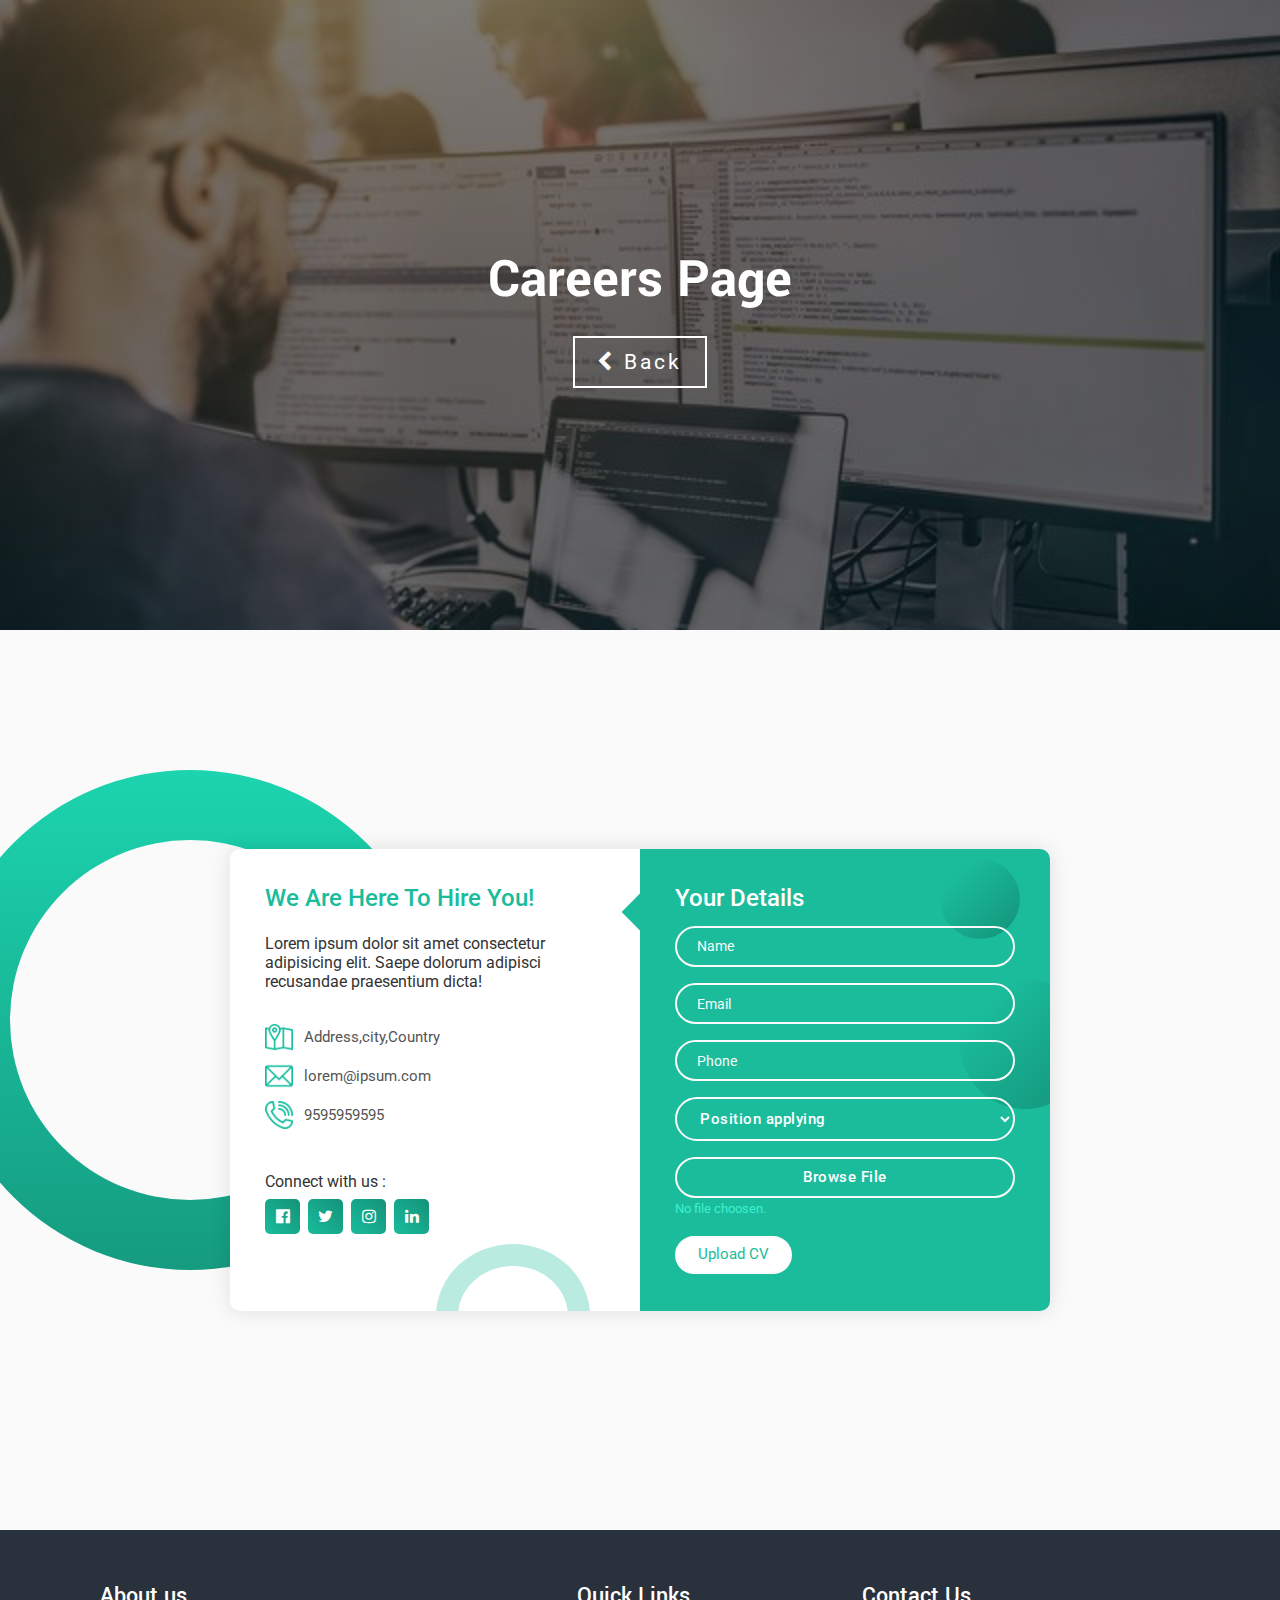
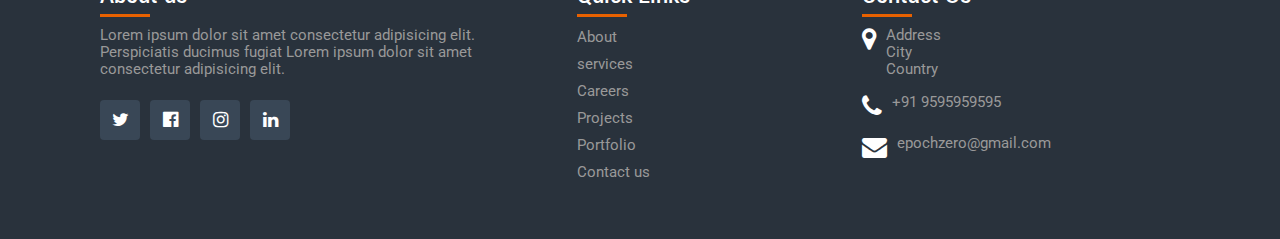
==== careers.html @ 895d6c16 "fourth commit" ====
<!DOCTYPE html>
<html lang="en">
  <head>
    <meta charset="UTF-8" />
    <meta name="viewport" content="width=device-width, initial-scale=1.0" />
    <title>Career Form</title>
    <link rel="icon" href="images/favicon.ico">
    <link rel="stylesheet" href="css-cont.css" />
    <link rel="stylesheet" href="https://cdnjs.cloudflare.com/ajax/libs/font-awesome/4.7.0/css/font-awesome.min.css">
  </head>
  <body>

    <header id="header">
      <div class="hero container-hero">
        <div class="inner">
          <h1>Careers Page</h1>
          <a href="index.html" type="button" class="cta"><i class=" fa fa-chevron-left"></i> Back</a>
        </div>
    </div>
  </header>
  
  <!------------------careers------------------------->
  <div class="contact">
      <span class="big-circle"></span>
      <img src="img/shape.png" class="square" alt="" />
      <div class="form">
        <div class="contact-info">
          <h3 class="title-cont">We Are Here To Hire You!</h3>
          <p class="text-cont">
            Lorem ipsum dolor sit amet consectetur adipisicing elit. Saepe
            dolorum adipisci recusandae praesentium dicta!
          </p>

          <div class="info">
            <div class="information-1">
              <img src="./images/location.png" class="icon-1" alt="" />
              <p>Address,city,Country</p>
            </div>
            <div class="information-1">
              <img src="./images/email.png" class="icon-1" alt="" />
              <p>lorem@ipsum.com</p>
            </div>
            <div class="information-1">
              <img src="./images/phone.png" class="icon-1" alt="" />
              <p>9595959595</p>
            </div>
          </div>

          <div class="social-media">
            <p>Connect with us :</p>
            <div class="social-icons">
              <a href="#">
                <i class="fa fa-facebook-official"></i>
              </a>
              <a href="#">
                <i class="fa fa-twitter"></i>
              </a>
              <a href="#">
                <i class="fa fa-instagram"></i>
              </a>
              <a href="#">
                <i class="fa fa-linkedin"></i>
              </a>
            </div>
          </div>
        </div>

        <div class="contact-form">
          <span class="circle one"></span>
          <span class="circle two"></span>

          <form action="career.html" autocomplete="off">
            <h3 class="title-cont">Your Details</h3>
            <div class="input-container">
              <input type="text" name="name" class="input" />
              <label for="">Name</label>
              <span>Name</span>
            </div>
            <div class="input-container">
              <input type="email" name="email" class="input" />
              <label for="">Email</label>
              <span>Email</span>
            </div>
            <div class="input-container">
              <input type="tel" name="phone" class="input" />
              <label for="">Phone</label>
              <span>Phone</span>
            </div>
            <div class="input-container textarea">
              <select name="subject" class="input">
                <option disabled="disabled" selected="selected">Position applying</option>
                <option>Subject 1</option>
                <option>Subject 2</option>
                <option>Subject 3</option>
              </select>
            </div>
            <div>
            <input type="file" id="real-life" hidden="hidden">
            <button type="button" id="custom-button">Browse File</button>
            <span id="custom-text">No file choosen.</span>
            </div>
            <br>
            <input type="submit" value="Upload CV" class="btn" />
          </form>
        </div>
      </div>
    </div>

    <!------------------footer-------------------------->
    <footer class="foot">
      <div class="container-footer">
          <div class="aboutus">
              <h2>About us</h2>
              <p>Lorem ipsum dolor sit amet consectetur adipisicing elit. Perspiciatis ducimus fugiat Lorem ipsum dolor sit amet consectetur adipisicing elit.</p>
              <ul class="social">
                  <li><a href="#"><i class="fa fa-twitter" aria-hidden="true"></i></a></li>
                  <li><a href="#"><i class="fa fa-facebook-official" aria-hidden="true"></i></a></li>
                  <li><a href="#"><i class="fa fa-instagram" aria-hidden="true"></i></a></li>
                  <li><a href="#"><i class="fa fa-linkedin" aria-hidden="true"></i></a></li>
              </ul>
          </div>

          <div class="quicklinks">
              <h2>Quick Links</h2>
              <ul>
                  <li><a href="index.html#about">About</a></li>
                  <li><a href="index.html#services">services</a></li>
                  <li><a href="#">Careers</a></li>
                  <li><a href="projects.html">Projects</a></li>
                  <li><a href="index.html#portfolio">Portfolio</a></li>
                  <li><a href="index.html#contact">Contact us</a></li>
              </ul>
          </div>
          <div class="contactus">
              <h2>Contact Us</h2>
              <ul class="information">
                  <li>
                      <span><i class="fa fa-map-marker"></i></span>
                      <span>Address <br>City<br> Country</span>
                  </li>
                  <li>
                      <span><i class="fa fa-phone"></i></span>
                      <span>+91 9595959595</span>
                  </li>
                  <li>
                      <span><i class="fa fa-envelope"></i></span>
                      <span>epochzero@gmail.com</span>
                  </li>
              </ul>
          </div>
      </div>        
  </footer>

    <script src="app1.js"></script>
  </body>
</html>
---- css-cont.css ----
@import url('https://fonts.googleapis.com/css2?family=Roboto:wght@300&display=swap');
@import url('https://fonts.googleapis.com/css2?family=Yantramanav:wght@700&display=swap');

* {
  margin: 0;
  padding: 0;
  box-sizing: border-box;
}
html{
  scroll-behavior: smooth;
}

body,
input,
textarea {
  font-family: 'Roboto', sans-serif;
}
#header{
  background-image: url(./images/career.jpg);
  background-size: cover;
  background-position: top center;
  position: relative;
  z-index: 1;
}
#header::after{
  content: '';
  position: absolute;
  left: 0;
  top: 0;
  height: 100%;
  width: 100%;
  background-color: #000;
  opacity: 0.5;
  z-index: -1;
}
.container-hero{
  min-height: 70vh;
  width: 100%;
  display: flex;
  align-items: center;
  justify-content: center;
}
#header .hero{
  max-width: 1200px;
  margin: 0 auto;
  padding: 0 50px;
  justify-content: flex-start;            /*-----------------flex-start---------------*/
}
#header .inner{
  text-align: center;
}
#header h1{
  display: block;
  width: fit-content;
  font-size: 3rem;
  font-family: 'Yantramanav', sans-serif;
  position: relative;
  color: #fff;

}
#header .cta{
  display: inline-block;
  padding: 10px 20px;
  color: white;
  background-color: transparent;
  border: 2px solid white;
  font-size: 1rem;
  letter-spacing: 0.2rem;
  text-decoration: none;
  margin-top: 20px;
  font-family: 'Roboto', sans-serif;
  transition: 0.3s ease;
  transition-property: background-color, color;
}
#header .cta:hover{
  color: #fff;
  border: 2px solid rgba(26, 188, 156, 0.5);
  background-color:rgba(40,50,60,0.5);
}
@media(min-width:768px){
  #header .cta{
      font-size: 1.3rem;
      padding: 12px 22px;
  }
  #header h1{
      font-size: 3.5rem;
  }
  #header .hero{
      justify-content: center;
      align-items: center;
  }
  
}

/*---------------careers--------------------*/
.contact{
  position: relative;
  width: 100%;
  min-height: 100vh;
  padding: 2rem;
  background-color: #fafafa;
  overflow: hidden;
  display: flex;
  align-items: center;
  justify-content: center;
}

.form {
  width: 100%;
  max-width: 820px;
  background-color: #fff;
  border-radius: 10px;
  box-shadow: 0 0 20px 1px rgba(0, 0, 0, 0.1);
  z-index: 500;/*1000*/
  overflow: hidden;
  display: grid;
  grid-template-columns: repeat(2, 1fr);
}

.contact-form {
  background-color: #1abc9c;
  position: relative;
}

.circle {
  border-radius: 50%;
  background: linear-gradient(135deg, transparent 20%, #149279);
  position: absolute;
}

.circle.one {
  width: 130px;
  height: 130px;
  top: 130px;
  right: -40px;
}

.circle.two {
  width: 80px;
  height: 80px;
  top: 10px;
  right: 30px;
}

.contact-form:before {
  content: "";
  position: absolute;
  width: 26px;
  height: 26px;
  background-color: #1abc9c;
  transform: rotate(45deg);
  top: 50px;
  left: -13px;
}

form {
  padding: 2.3rem 2.2rem;
  z-index: 10;
  overflow: hidden;
  position: relative;
}

.title-cont {
  color: #fff;
  font-weight: 500;
  font-size: 1.5rem;
  line-height: 1;
  margin-bottom: 0.7rem;
}

.input-container {
  position: relative;
  margin: 1rem 0;
}

.input {
  width: 100%;
  outline: none;
  border: 2px solid #fafafa;
  background: none;
  padding: 0.6rem 1.2rem;
  color: #fff;
  font-weight: 500;
  font-size: 0.95rem;
  font-family: 'Roboto', sans-serif;
  letter-spacing: 0.5px;
  border-radius: 25px;
  transition: 0.3s;
}

.input-container label {
  position: absolute;
  top: 50%;
  left: 15px;
  transform: translateY(-50%);
  padding: 0 0.4rem;
  color: #fafafa;
  font-size: 0.9rem;
  font-weight: 400;
  pointer-events: none;
  z-index: 1000;
  transition: 0.5s;
}

.input-container.textarea label {
  top: 1rem;
  transform: translateY(0);
}

.btn {
  padding: 0.6rem 1.3rem;
  background-color: #fff;
  border: 2px solid #fafafa;
  font-size: 0.95rem;
  color: #1abc9c;
  line-height: 1;
  border-radius: 25px;
  outline: none;
  cursor: pointer;
  transition: 0.3s;
  margin: 0;
}

.btn:hover {
  background-color: transparent;
  color: #fff;
}

.input-container span {
  position: absolute;
  top: 0;
  left: 25px;
  transform: translateY(-50%);
  font-size: 0.8rem;
  padding: 0 0.4rem;
  color: transparent;
  pointer-events: none;
  z-index: 500;
}

.input-container span:before,
.input-container span:after {
  content: "";
  position: absolute;
  width: 10%;
  opacity: 0;
  transition: 0.3s;
  height: 5px;
  background-color: #1abc9c;
  top: 50%;
  transform: translateY(-50%);
}

.input-container span:before {
  left: 50%;
}

.input-container span:after {
  right: 50%;
}

.input-container.focus label {
  top: 0;
  transform: translateY(-50%);
  left: 25px;
  font-size: 0.8rem;
}

.input-container.focus span:before,
.input-container.focus span:after {
  width: 50%;
  opacity: 1;
}
.input-container option{
  color: #1abc9c;
  font-family: 'Roboto', sans-serif;
}
#custom-button{
  width: 100%;
  outline: none;
  border: 2px solid #fafafa;
  background: none;
  padding: 0.6rem 1.2rem;
  color: #fff;
  font-weight: 500;
  font-size: 0.95rem;
  font-family: 'Roboto', sans-serif;
  letter-spacing: 0.5px;
  border-radius: 25px;
  transition: 0.3s;

}
#custom-button:hover{
  color: #1abc9c;
  background-color: #fff;
}
#custom-text{
  color: #3ef1ce;
  font-size: 0.8rem;
  font-family: 'Roboto', sans-serif;
}
.contact-info {
  padding: 2.3rem 2.2rem;
  position: relative;
}

.contact-info .title-cont {
  color: #1abc9c;
}

.text-cont {
  color: #333;
  margin: 1.5rem 0 2rem 0;
}

.information-1 {
  display: flex;
  color: #555;
  margin: 0.7rem 0;
  align-items: center;
  font-size: 0.95rem;
}

.icon-1 {
  width: 28px;
  margin-right: 0.7rem;
}

.social-media {
  padding: 2rem 0 0 0;
}

.social-media p {
  color: #333;
}

.social-icons {
  display: flex;
  margin-top: 0.5rem;
}

.social-icons a {
  width: 35px;
  height: 35px;
  border-radius: 5px;
  background: linear-gradient(45deg, #1abc9c, #149279);
  color: #fff;
  text-align: center;
  line-height: 35px;
  margin-right: 0.5rem;
  transition: 0.3s;
}

.social-icons a:hover {
  transform: scale(1.05);
}

.contact-info:before {
  content: "";
  position: absolute;
  width: 110px;
  height: 100px;
  border: 22px solid #1abc9c;
  border-radius: 50%;
  bottom: -77px;
  right: 50px;
  opacity: 0.3;
}

.big-circle {
  position: absolute;
  width: 500px;
  height: 500px;
  border-radius: 50%;
  background: linear-gradient(to bottom, #1cd4af, #159b80);
  bottom: 50%;
  right: 50%;
  transform: translate(-40%, 38%);
}

.big-circle:after {
  content: "";
  position: absolute;
  width: 360px;
  height: 360px;
  background-color: #fafafa;
  border-radius: 50%;
  top: calc(50% - 180px);
  left: calc(50% - 180px);
}

.square {
  position: absolute;
  height: 400px;
  top: 50%;
  left: 50%;
  transform: translate(181%, 11%);
  opacity: 0.2;
}

@media (max-width: 850px) {
  .form {
    grid-template-columns: 1fr;
  }

  .contact-info:before {
    bottom: initial;
    top: -75px;
    right: 65px;
    transform: scale(0.95);
  }

  .contact-form:before {
    top: -13px;
    left: initial;
    right: 70px;
  }

  .square {
    transform: translate(140%, 43%);
    height: 350px;
  }

  .big-circle {
    bottom: 75%;
    transform: scale(0.9) translate(-40%, 30%);
    right: 50%;
  }

  .text-cont {
    margin: 1rem 0 1.5rem 0;
  }

  .social-media {
    padding: 1.5rem 0 0 0;
  }
}

@media (max-width: 480px) {
  .contact {
    padding: 2rem;
  }

  .contact-info:before {
    display: none;
  }

  .square,
  .big-circle {
    display: none;
  }

  form,
  .contact-info {
    padding: 1.7rem 1.6rem;
  }

  .text-cont,
  .information-1,
  .social-media p {
    font-size: 0.8rem;
  }

  .title-cont {
    font-size: 1.15rem;
  }

  .social-icons a {
    width: 30px;
    height: 30px;
    line-height: 30px;
  }

  .icon-1 {
    width: 23px;
  }

  .input {
    padding: 0.45rem 1.2rem;
  }

  .btn {
    padding: 0.45rem 1.2rem;
  }
}

/*-----------------------footer-------------------------*/
footer{
  box-sizing: border-box;
  position: relative;
  width: 100%;
  height: auto;
  padding: 50px 100px;
  background: #29323c;
  display: flex;
  justify-content: space-between;
  flex-wrap: wrap;
  font-family: 'Roboto', sans-serif;
}
footer .container-footer{
  display: flex;
  justify-content: space-between;
  flex-wrap: wrap;
  flex-direction: row;
}
footer .container-footer .aboutus{
  margin-right: 30px;
  width: 40%;
}
footer .container-footer .aboutus h2{
  position: relative;
  color: #fff;
  font-family: 'Yantramanav', sans-serif;
  font-weight: 500;
  margin-bottom: 15px;
}
footer .container-footer .aboutus h2::before{
  content: '';
  position: absolute;
  bottom: -5px;
  left: 0;
  width: 50px;
  height: 3px;
  background: #e86100;
}
footer .container-footer .aboutus p{
  color: #999;
  font-size: 14.5px;
}
.social{
  margin-top: 22px;
  display: flex;
}
.social li{
  list-style: none;
}
.social li a{
  display: inline-block;
  width: 40px;
  height: 40px;
  background: #394756;
  /*padding: 8px;*/
  display: flex;
  justify-content: center;
  align-items: center;
  margin-right: 10px;
  text-decoration: none;
  border-radius: 4px;
}
.social li a .fa{
  color: #fff;
  font-size: 18px;
}
.social li a:hover{
  background: #e86100;
}
footer .container-footer .quicklinks h2{
  position: relative;
  color: #fff;
  font-family: 'Yantramanav', sans-serif;
  font-weight: 500;
  margin-bottom: 15px;
}
footer .container-footer .quicklinks h2::before{
  content: '';
  position: absolute;
  bottom: -5px;
  left: 0;
  width: 50px;
  height: 3px;
  background: #e86100;
}
.quicklinks{
  position: relative;
  width: 25%;
}
.quicklinks ul li{
  list-style: none;
}
.quicklinks ul li a{
  color: #999;
  font-size: 14.5px;
  text-decoration: none;
  margin-bottom: 8px;
  display: inline-block;
}
.quicklinks ul li a:hover{
  color: #fff;
}
.contactus{
  width: calc(35% - 60px);
  margin-right: 0 !important;
}
footer .container-footer .contactus h2{
  position: relative;
  color: #fff;
  font-family: 'Yantramanav', sans-serif;
  font-weight: 500;
  margin-bottom: 15px;
}
footer .container-footer .contactus h2::before{
  content: '';
  position: absolute;
  bottom: -5px;
  left: 0;
  width: 50px;
  height: 3px;
  background: #e86100;
}
.contactus .information{
  position: relative;
}
.contactus .information li{
  display: flex;
  list-style: none;
  margin-bottom: 16px;
}
.contactus .information li span{
  font-size: 14.5px;
  color: #999;
}
.contactus .information li span i{
  color: #fff;
  font-size: 25px;
  margin-right: 10px;
}
.contactus .information li span a{
  color: #999;
  text-decoration: none;
}
@media(max-width:900px){
  footer{
      padding: 40px;
  }
  footer .container-footer{
      flex-direction: column;
  }
  footer .container-footer .aboutus{
      margin-bottom: 25px;
      width: 100%;
  }
  footer .container-footer .contactus{
      width: 100%;
  }
  footer .container-footer .quicklinks{
      width: 100%;
  }
}
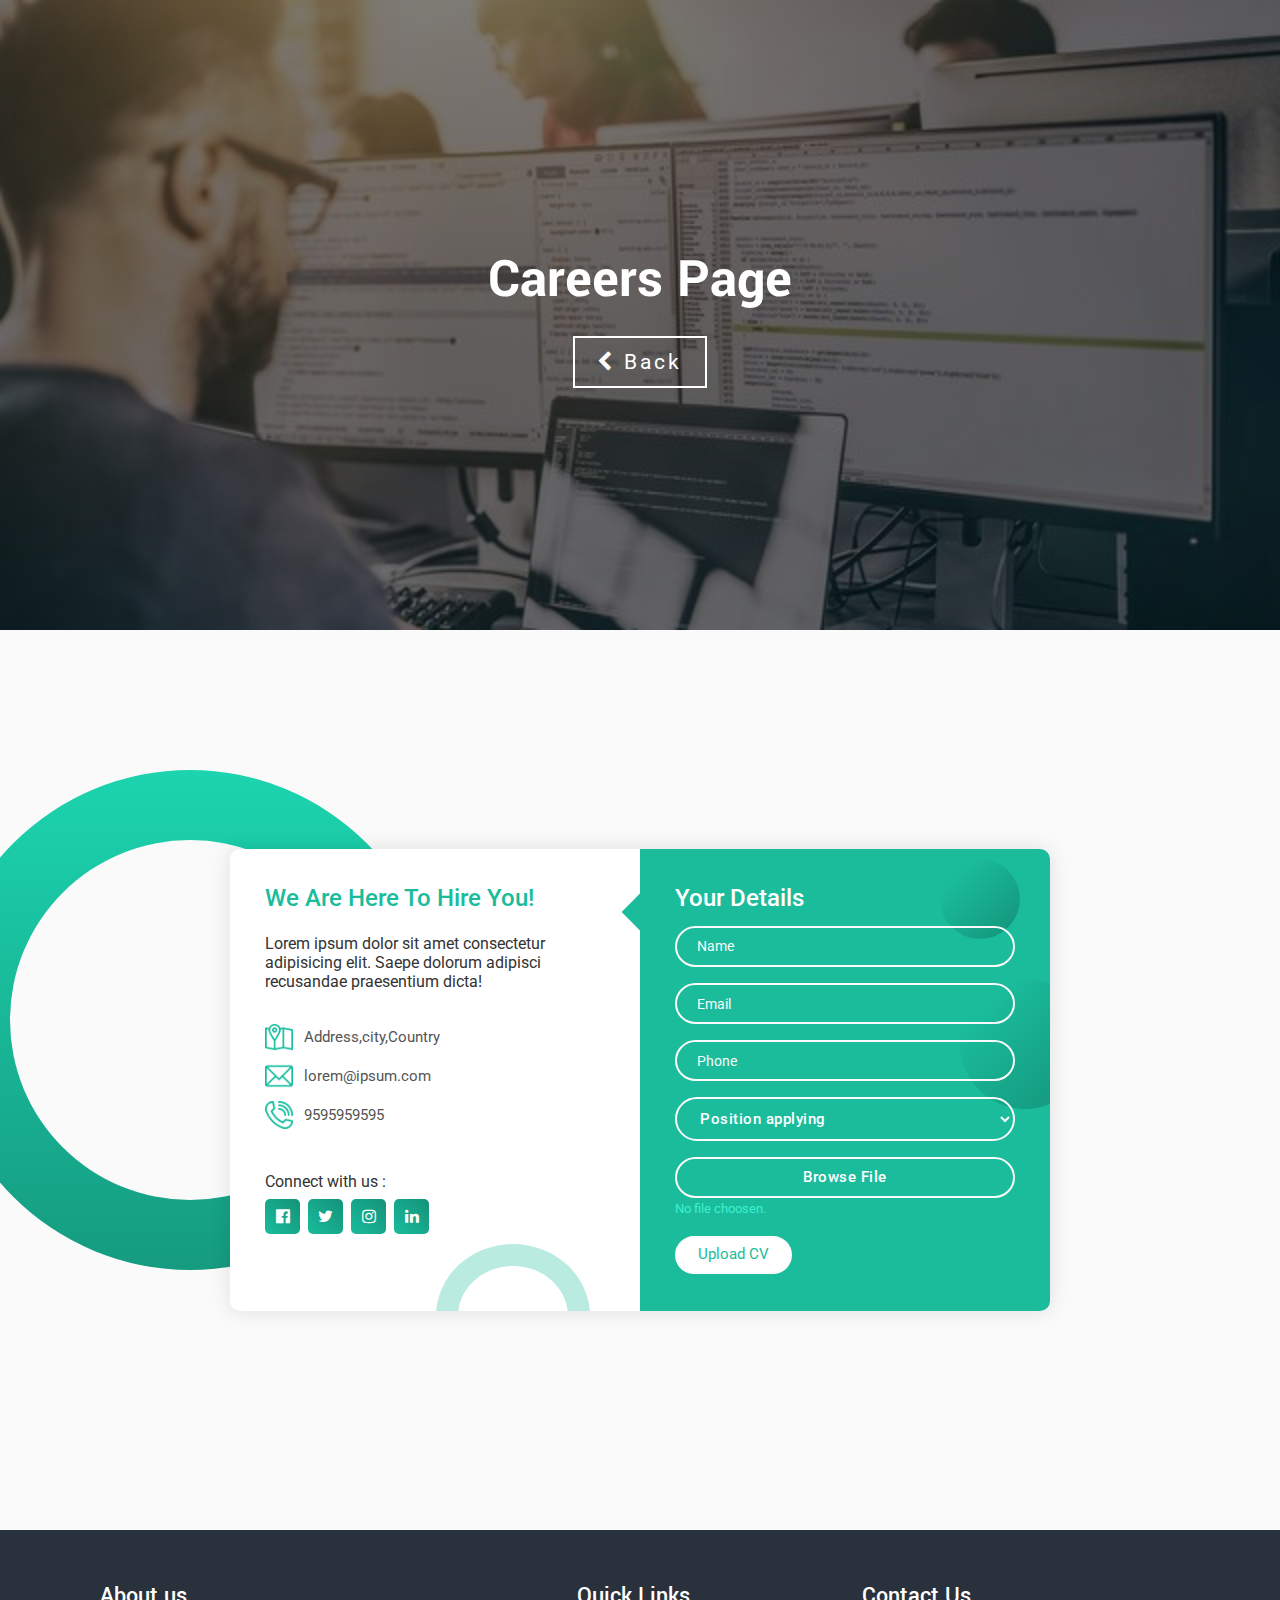
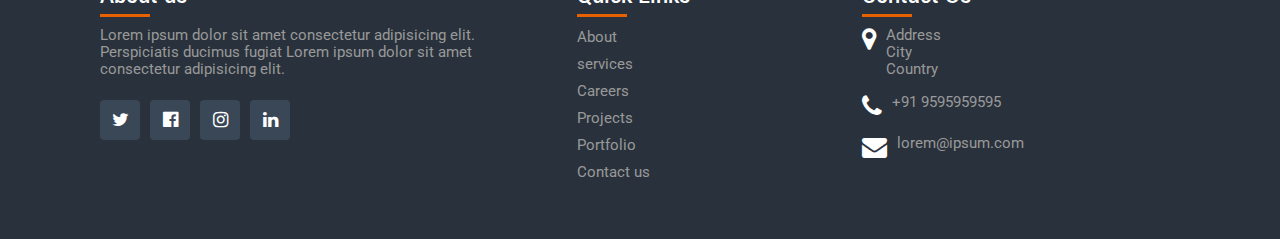
==== commit b5b67249: "fifth commit" ====
--- a/careers.html
+++ b/careers.html
@@ -38,11 +38,11 @@
             </div>
             <div class="information-1">
               <img src="./images/email.png" class="icon-1" alt="" />
-              <p>lorem@ipsum.com</p>
+              <p><a href="mailto:lorem@ipsum.com">lorem@ipsum.com</a></p>
             </div>
             <div class="information-1">
               <img src="./images/phone.png" class="icon-1" alt="" />
-              <p>9595959595</p>
+              <p><a href="tel:9595959595">9595959595</a></p>
             </div>
           </div>
 
@@ -140,11 +140,11 @@
                   </li>
                   <li>
                       <span><i class="fa fa-phone"></i></span>
-                      <span>+91 9595959595</span>
+                      <span><a href="tel:9595959595">+91 9595959595</a></span>
                   </li>
                   <li>
                       <span><i class="fa fa-envelope"></i></span>
-                      <span>epochzero@gmail.com</span>
+                      <span><a href="mailto:lorem@ipsum.com">lorem@ipsum.com</a></span>
                   </li>
               </ul>
           </div>
--- a/css-cont.css
+++ b/css-cont.css
@@ -320,6 +320,10 @@
   align-items: center;
   font-size: 0.95rem;
 }
+.information-1 a{
+  text-decoration: none;
+  color: #555;
+}
 
 .icon-1 {
   width: 28px;
